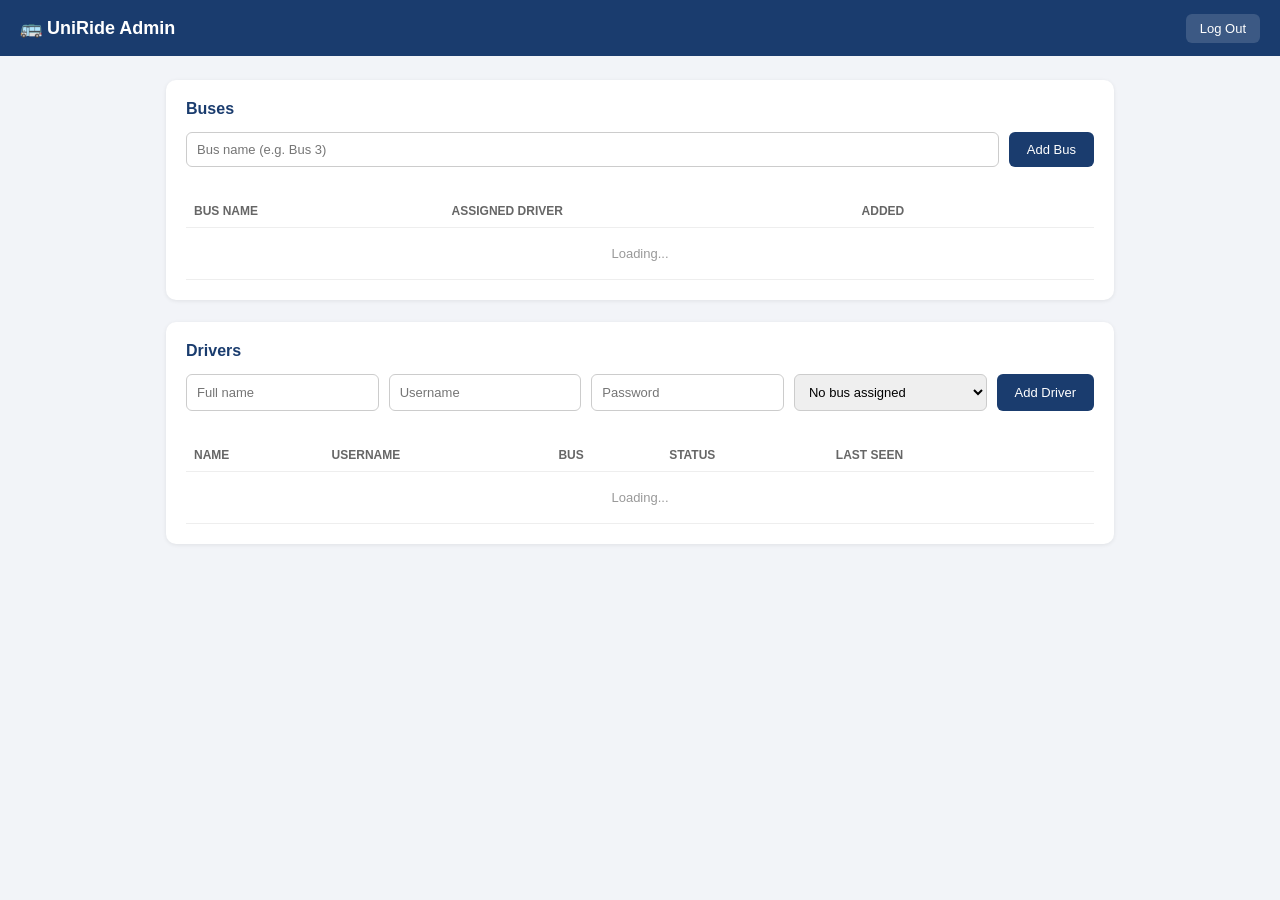
==== admin/dashboard.html @ 85908b2c "Add files via upload" ====
<!DOCTYPE html>
<html lang="en">
<head>
<meta charset="UTF-8" />
<meta name="viewport" content="width=device-width, initial-scale=1.0" />
<title>UniRide Admin — Dashboard</title>
<link rel="stylesheet" href="style.css" />
</head>
<body>

<div id="topbar">
    <h1>🚌 UniRide Admin</h1>
    <div class="right">
        <span id="welcomeMsg"></span>
        <button id="logoutBtn">Log Out</button>
    </div>
</div>

<div class="container">

    <!-- Buses -->
    <div class="panel">
        <h2>Buses</h2>
        <div class="form-row">
            <input type="text" id="busNameInput" placeholder="Bus name (e.g. Bus 3)" />
            <button id="addBusBtn">Add Bus</button>
        </div>
        <p id="busMsg" class="msg"></p>
        <table>
            <thead>
                <tr><th>Bus Name</th><th>Assigned Driver</th><th>Added</th><th></th></tr>
            </thead>
            <tbody id="busTableBody">
                <tr class="empty-row"><td colspan="4">Loading...</td></tr>
            </tbody>
        </table>
    </div>

    <!-- Drivers -->
    <div class="panel">
        <h2>Drivers</h2>
        <div class="form-row">
            <input type="text" id="driverFullName" placeholder="Full name" />
            <input type="text" id="driverUsername" placeholder="Username" />
            <input type="password" id="driverPassword" placeholder="Password" />
            <select id="driverBusSelect">
                <option value="">No bus assigned</option>
            </select>
            <button id="addDriverBtn">Add Driver</button>
        </div>
        <p id="driverMsg" class="msg"></p>
        <table>
            <thead>
                <tr><th>Name</th><th>Username</th><th>Bus</th><th>Status</th><th>Last Seen</th><th></th></tr>
            </thead>
            <tbody id="driverTableBody">
                <tr class="empty-row"><td colspan="6">Loading...</td></tr>
            </tbody>
        </table>
    </div>

</div>
</body>
</html>
---- admin/style.css ----
* { box-sizing: border-box; margin: 0; padding: 0; font-family: 'Segoe UI', Arial, sans-serif; }

body { background: #f2f4f8; color: #222; }

/* ---------- Login page ---------- */
.login-body {
    display: flex;
    align-items: center;
    justify-content: center;
    height: 100vh;
    background: linear-gradient(135deg, #1a3c6e, #2f6fb0);
}
.login-card {
    background: white;
    padding: 36px 32px;
    border-radius: 12px;
    box-shadow: 0 10px 30px rgba(0,0,0,0.2);
    width: 340px;
}
.login-card h1 { font-size: 22px; margin-bottom: 4px; color: #1a3c6e; }
.login-card .subtitle { font-size: 13px; color: #666; margin-bottom: 20px; }
.login-card label { display: block; font-size: 13px; margin-top: 12px; margin-bottom: 4px; color: #444; }
.login-card input {
    width: 100%;
    padding: 10px 12px;
    border: 1px solid #ccc;
    border-radius: 6px;
    font-size: 14px;
}
.login-card button {
    width: 100%;
    margin-top: 20px;
    padding: 11px;
    background: #1a3c6e;
    color: white;
    border: none;
    border-radius: 6px;
    font-size: 15px;
    cursor: pointer;
}
.login-card button:hover { background: #143257; }
.error-msg { color: #c0392b; font-size: 13px; margin-top: 10px; min-height: 16px; }
.hint { font-size: 11px; color: #999; margin-top: 18px; text-align: center; }

/* ---------- Dashboard ---------- */
#topbar {
    height: 56px;
    background: #1a3c6e;
    color: white;
    display: flex;
    align-items: center;
    justify-content: space-between;
    padding: 0 20px;
}
#topbar h1 { font-size: 18px; }
#topbar .right { display: flex; align-items: center; gap: 14px; font-size: 13px; }
#logoutBtn {
    background: rgba(255,255,255,0.15);
    border: none;
    color: white;
    padding: 7px 14px;
    border-radius: 6px;
    cursor: pointer;
    font-size: 13px;
}
#logoutBtn:hover { background: rgba(255,255,255,0.28); }

.container { max-width: 980px; margin: 24px auto; padding: 0 16px; }

.panel {
    background: white;
    border-radius: 10px;
    padding: 20px;
    margin-bottom: 22px;
    box-shadow: 0 1px 4px rgba(0,0,0,0.08);
}
.panel h2 { font-size: 16px; margin-bottom: 14px; color: #1a3c6e; }

.form-row { display: flex; gap: 10px; flex-wrap: wrap; margin-bottom: 12px; }
.form-row input, .form-row select {
    flex: 1;
    min-width: 140px;
    padding: 9px 10px;
    border: 1px solid #ccc;
    border-radius: 6px;
    font-size: 13px;
}
.form-row button {
    padding: 9px 18px;
    background: #1a3c6e;
    color: white;
    border: none;
    border-radius: 6px;
    cursor: pointer;
    font-size: 13px;
}
.form-row button:hover { background: #143257; }

table { width: 100%; border-collapse: collapse; font-size: 13px; }
th, td { text-align: left; padding: 9px 8px; border-bottom: 1px solid #eee; }
th { color: #666; font-weight: 600; font-size: 12px; text-transform: uppercase; }
tr:hover { background: #f9fafc; }

.badge { padding: 3px 9px; border-radius: 10px; font-size: 11px; font-weight: 600; }
.badge.active { background: #e3f6e5; color: #2e7d32; }
.badge.inactive { background: #f0f0f0; color: #888; }

.link-btn {
    background: none;
    border: none;
    color: #c0392b;
    cursor: pointer;
    font-size: 12px;
    text-decoration: underline;
}

.msg { font-size: 13px; margin-top: 8px; min-height: 16px; }
.msg.error { color: #c0392b; }
.msg.success { color: #2e7d32; }

.empty-row td { text-align: center; color: #999; padding: 18px; }
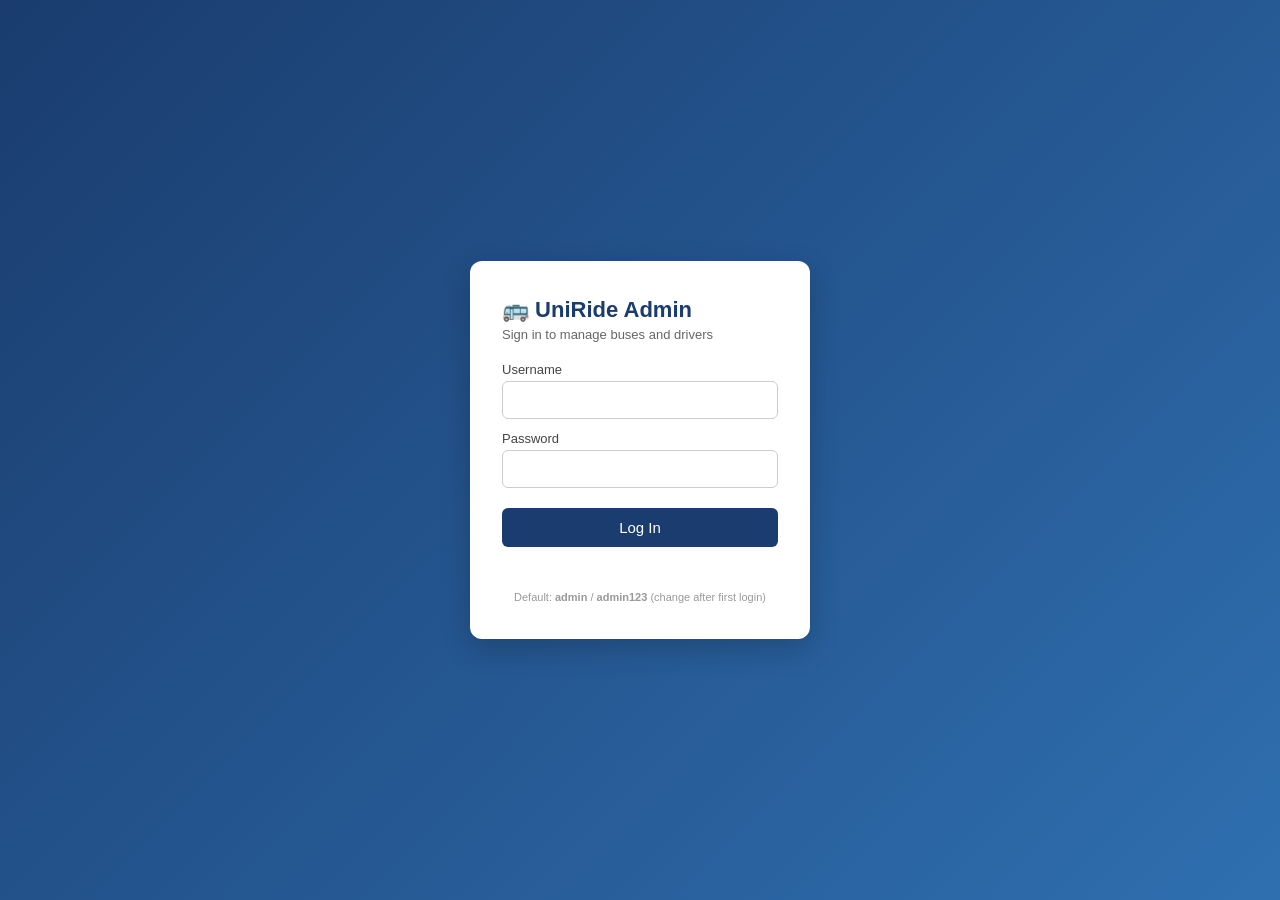
==== commit 91581643: "Add files via upload" ====
--- a/admin/dashboard.html
+++ b/admin/dashboard.html
@@ -1,64 +1,237 @@
-<!DOCTYPE html>
-<html lang="en">
-<head>
-<meta charset="UTF-8" />
-<meta name="viewport" content="width=device-width, initial-scale=1.0" />
-<title>UniRide Admin — Dashboard</title>
-<link rel="stylesheet" href="style.css" />
-</head>
-<body>
-
-<div id="topbar">
-    <h1>🚌 UniRide Admin</h1>
-    <div class="right">
-        <span id="welcomeMsg"></span>
-        <button id="logoutBtn">Log Out</button>
-    </div>
-</div>
-
-<div class="container">
-
-    <!-- Buses -->
-    <div class="panel">
-        <h2>Buses</h2>
-        <div class="form-row">
-            <input type="text" id="busNameInput" placeholder="Bus name (e.g. Bus 3)" />
-            <button id="addBusBtn">Add Bus</button>
-        </div>
-        <p id="busMsg" class="msg"></p>
-        <table>
-            <thead>
-                <tr><th>Bus Name</th><th>Assigned Driver</th><th>Added</th><th></th></tr>
-            </thead>
-            <tbody id="busTableBody">
-                <tr class="empty-row"><td colspan="4">Loading...</td></tr>
-            </tbody>
-        </table>
-    </div>
-
-    <!-- Drivers -->
-    <div class="panel">
-        <h2>Drivers</h2>
-        <div class="form-row">
-            <input type="text" id="driverFullName" placeholder="Full name" />
-            <input type="text" id="driverUsername" placeholder="Username" />
-            <input type="password" id="driverPassword" placeholder="Password" />
-            <select id="driverBusSelect">
-                <option value="">No bus assigned</option>
-            </select>
-            <button id="addDriverBtn">Add Driver</button>
-        </div>
-        <p id="driverMsg" class="msg"></p>
-        <table>
-            <thead>
-                <tr><th>Name</th><th>Username</th><th>Bus</th><th>Status</th><th>Last Seen</th><th></th></tr>
-            </thead>
-            <tbody id="driverTableBody">
-                <tr class="empty-row"><td colspan="6">Loading...</td></tr>
-            </tbody>
-        </table>
-    </div>
-
-</div>
-</body>
-</html>
+<!DOCTYPE html>
+<html lang="en">
+<head>
+<meta charset="UTF-8" />
+<meta name="viewport" content="width=device-width, initial-scale=1.0" />
+<title>UniRide Admin — Dashboard</title>
+<link rel="stylesheet" href="style.css" />
+</head>
+<body>
+
+<div id="topbar">
+    <h1>🚌 UniRide Admin</h1>
+    <div class="right">
+        <span id="welcomeMsg"></span>
+        <button id="logoutBtn">Log Out</button>
+    </div>
+</div>
+
+<div class="container">
+
+    <!-- Buses -->
+    <div class="panel">
+        <h2>Buses</h2>
+        <div class="form-row">
+            <input type="text" id="busNameInput" placeholder="Bus name (e.g. Bus 3)" />
+            <button id="addBusBtn">Add Bus</button>
+        </div>
+        <p id="busMsg" class="msg"></p>
+        <table>
+            <thead>
+                <tr><th>Bus Name</th><th>Assigned Driver</th><th>Added</th><th></th></tr>
+            </thead>
+            <tbody id="busTableBody">
+                <tr class="empty-row"><td colspan="4">Loading...</td></tr>
+            </tbody>
+        </table>
+    </div>
+
+    <!-- Drivers -->
+    <div class="panel">
+        <h2>Drivers</h2>
+        <div class="form-row">
+            <input type="text" id="driverFullName" placeholder="Full name" />
+            <input type="text" id="driverUsername" placeholder="Username" />
+            <input type="password" id="driverPassword" placeholder="Password" />
+            <select id="driverBusSelect">
+                <option value="">No bus assigned</option>
+            </select>
+            <button id="addDriverBtn">Add Driver</button>
+        </div>
+        <p id="driverMsg" class="msg"></p>
+        <table>
+            <thead>
+                <tr><th>Name</th><th>Username</th><th>Bus</th><th>Status</th><th>Last Seen</th><th></th></tr>
+            </thead>
+            <tbody id="driverTableBody">
+                <tr class="empty-row"><td colspan="6">Loading...</td></tr>
+            </tbody>
+        </table>
+    </div>
+
+</div>
+
+<script src="config.js"></script>
+<script>
+// ---- Auth guard ----
+const session = JSON.parse(sessionStorage.getItem('uniride_admin') || 'null');
+if (!session) {
+    window.location.href = 'index.html';
+}
+document.getElementById('welcomeMsg').textContent = session ? `Hi, ${session.username}` : '';
+document.getElementById('logoutBtn').addEventListener('click', () => {
+    sessionStorage.removeItem('uniride_admin');
+    window.location.href = 'index.html';
+});
+
+function showMsg(elId, text, isError) {
+    const el = document.getElementById(elId);
+    el.textContent = text;
+    el.className = 'msg ' + (isError ? 'error' : 'success');
+    setTimeout(() => { el.textContent = ''; }, 4000);
+}
+
+// ---- Buses ----
+async function loadBuses() {
+    const res = await fetch(`${API_BASE}/list_buses.php`);
+    const data = await res.json();
+    const buses = data.buses || [];
+
+    const tbody = document.getElementById('busTableBody');
+    tbody.innerHTML = '';
+    if (buses.length === 0) {
+        tbody.innerHTML = '<tr class="empty-row"><td colspan="4">No buses yet. Add one above.</td></tr>';
+    } else {
+        buses.forEach(bus => {
+            const tr = document.createElement('tr');
+            tr.innerHTML = `
+                <td>${escapeHtml(bus.bus_name)}</td>
+                <td>${bus.driver_name ? escapeHtml(bus.driver_name) : '<span style="color:#aaa">Unassigned</span>'}</td>
+                <td>${bus.created_at}</td>
+                <td><button class="link-btn" data-id="${bus.id}" data-action="delete-bus">Delete</button></td>
+            `;
+            tbody.appendChild(tr);
+        });
+    }
+
+    // Refresh the bus dropdown used when adding a driver
+    const select = document.getElementById('driverBusSelect');
+    const currentVal = select.value;
+    select.innerHTML = '<option value="">No bus assigned</option>';
+    buses.forEach(bus => {
+        const opt = document.createElement('option');
+        opt.value = bus.id;
+        opt.textContent = bus.bus_name;
+        select.appendChild(opt);
+    });
+    select.value = currentVal;
+}
+
+document.getElementById('addBusBtn').addEventListener('click', async () => {
+    const name = document.getElementById('busNameInput').value.trim();
+    if (!name) { showMsg('busMsg', 'Enter a bus name', true); return; }
+
+    const res = await fetch(`${API_BASE}/add_bus.php`, {
+        method: 'POST',
+        headers: { 'Content-Type': 'application/x-www-form-urlencoded' },
+        body: `bus_name=${encodeURIComponent(name)}`
+    });
+    const data = await res.json();
+    if (data.status === 'ok') {
+        document.getElementById('busNameInput').value = '';
+        showMsg('busMsg', 'Bus added', false);
+        loadBuses();
+    } else {
+        showMsg('busMsg', data.message || 'Failed to add bus', true);
+    }
+});
+
+document.getElementById('busTableBody').addEventListener('click', async (e) => {
+    if (e.target.dataset.action === 'delete-bus') {
+        if (!confirm('Delete this bus? Drivers assigned to it will become unassigned.')) return;
+        await fetch(`${API_BASE}/delete_bus.php`, {
+            method: 'POST',
+            headers: { 'Content-Type': 'application/x-www-form-urlencoded' },
+            body: `bus_id=${e.target.dataset.id}`
+        });
+        loadBuses();
+        loadDrivers();
+    }
+});
+
+// ---- Drivers ----
+async function loadDrivers() {
+    const res = await fetch(`${API_BASE}/list_drivers.php`);
+    const data = await res.json();
+    const drivers = data.drivers || [];
+
+    const tbody = document.getElementById('driverTableBody');
+    tbody.innerHTML = '';
+    if (drivers.length === 0) {
+        tbody.innerHTML = '<tr class="empty-row"><td colspan="6">No drivers yet. Add one above.</td></tr>';
+    } else {
+        drivers.forEach(d => {
+            const tr = document.createElement('tr');
+            const statusBadge = d.is_active == 1
+                ? '<span class="badge active">Tracking</span>'
+                : '<span class="badge inactive">Offline</span>';
+            tr.innerHTML = `
+                <td>${escapeHtml(d.full_name)}</td>
+                <td>${escapeHtml(d.username)}</td>
+                <td>${d.bus_name ? escapeHtml(d.bus_name) : '<span style="color:#aaa">None</span>'}</td>
+                <td>${statusBadge}</td>
+                <td>${d.last_seen || '—'}</td>
+                <td><button class="link-btn" data-id="${d.id}" data-action="delete-driver">Delete</button></td>
+            `;
+            tbody.appendChild(tr);
+        });
+    }
+}
+
+document.getElementById('addDriverBtn').addEventListener('click', async () => {
+    const full_name = document.getElementById('driverFullName').value.trim();
+    const username = document.getElementById('driverUsername').value.trim();
+    const password = document.getElementById('driverPassword').value;
+    const bus_id = document.getElementById('driverBusSelect').value;
+
+    if (!full_name || !username || !password) {
+        showMsg('driverMsg', 'Full name, username, and password are required', true);
+        return;
+    }
+
+    const res = await fetch(`${API_BASE}/add_driver.php`, {
+        method: 'POST',
+        headers: { 'Content-Type': 'application/x-www-form-urlencoded' },
+        body: `full_name=${encodeURIComponent(full_name)}&username=${encodeURIComponent(username)}&password=${encodeURIComponent(password)}&bus_id=${encodeURIComponent(bus_id)}`
+    });
+    const data = await res.json();
+    if (data.status === 'ok') {
+        document.getElementById('driverFullName').value = '';
+        document.getElementById('driverUsername').value = '';
+        document.getElementById('driverPassword').value = '';
+        document.getElementById('driverBusSelect').value = '';
+        showMsg('driverMsg', 'Driver added', false);
+        loadDrivers();
+        loadBuses();
+    } else {
+        showMsg('driverMsg', data.message || 'Failed to add driver', true);
+    }
+});
+
+document.getElementById('driverTableBody').addEventListener('click', async (e) => {
+    if (e.target.dataset.action === 'delete-driver') {
+        if (!confirm('Delete this driver account?')) return;
+        await fetch(`${API_BASE}/delete_driver.php`, {
+            method: 'POST',
+            headers: { 'Content-Type': 'application/x-www-form-urlencoded' },
+            body: `driver_id=${e.target.dataset.id}`
+        });
+        loadDrivers();
+        loadBuses();
+    }
+});
+
+function escapeHtml(str) {
+    const div = document.createElement('div');
+    div.textContent = str;
+    return div.innerHTML;
+}
+
+// Initial load + auto-refresh driver status every 10s
+loadBuses();
+loadDrivers();
+setInterval(loadDrivers, 10000);
+</script>
+
+</body>
+</html>
--- a/admin/style.css
+++ b/admin/style.css
@@ -1,121 +1,121 @@
-* { box-sizing: border-box; margin: 0; padding: 0; font-family: 'Segoe UI', Arial, sans-serif; }
-
-body { background: #f2f4f8; color: #222; }
-
-/* ---------- Login page ---------- */
-.login-body {
-    display: flex;
-    align-items: center;
-    justify-content: center;
-    height: 100vh;
-    background: linear-gradient(135deg, #1a3c6e, #2f6fb0);
-}
-.login-card {
-    background: white;
-    padding: 36px 32px;
-    border-radius: 12px;
-    box-shadow: 0 10px 30px rgba(0,0,0,0.2);
-    width: 340px;
-}
-.login-card h1 { font-size: 22px; margin-bottom: 4px; color: #1a3c6e; }
-.login-card .subtitle { font-size: 13px; color: #666; margin-bottom: 20px; }
-.login-card label { display: block; font-size: 13px; margin-top: 12px; margin-bottom: 4px; color: #444; }
-.login-card input {
-    width: 100%;
-    padding: 10px 12px;
-    border: 1px solid #ccc;
-    border-radius: 6px;
-    font-size: 14px;
-}
-.login-card button {
-    width: 100%;
-    margin-top: 20px;
-    padding: 11px;
-    background: #1a3c6e;
-    color: white;
-    border: none;
-    border-radius: 6px;
-    font-size: 15px;
-    cursor: pointer;
-}
-.login-card button:hover { background: #143257; }
-.error-msg { color: #c0392b; font-size: 13px; margin-top: 10px; min-height: 16px; }
-.hint { font-size: 11px; color: #999; margin-top: 18px; text-align: center; }
-
-/* ---------- Dashboard ---------- */
-#topbar {
-    height: 56px;
-    background: #1a3c6e;
-    color: white;
-    display: flex;
-    align-items: center;
-    justify-content: space-between;
-    padding: 0 20px;
-}
-#topbar h1 { font-size: 18px; }
-#topbar .right { display: flex; align-items: center; gap: 14px; font-size: 13px; }
-#logoutBtn {
-    background: rgba(255,255,255,0.15);
-    border: none;
-    color: white;
-    padding: 7px 14px;
-    border-radius: 6px;
-    cursor: pointer;
-    font-size: 13px;
-}
-#logoutBtn:hover { background: rgba(255,255,255,0.28); }
-
-.container { max-width: 980px; margin: 24px auto; padding: 0 16px; }
-
-.panel {
-    background: white;
-    border-radius: 10px;
-    padding: 20px;
-    margin-bottom: 22px;
-    box-shadow: 0 1px 4px rgba(0,0,0,0.08);
-}
-.panel h2 { font-size: 16px; margin-bottom: 14px; color: #1a3c6e; }
-
-.form-row { display: flex; gap: 10px; flex-wrap: wrap; margin-bottom: 12px; }
-.form-row input, .form-row select {
-    flex: 1;
-    min-width: 140px;
-    padding: 9px 10px;
-    border: 1px solid #ccc;
-    border-radius: 6px;
-    font-size: 13px;
-}
-.form-row button {
-    padding: 9px 18px;
-    background: #1a3c6e;
-    color: white;
-    border: none;
-    border-radius: 6px;
-    cursor: pointer;
-    font-size: 13px;
-}
-.form-row button:hover { background: #143257; }
-
-table { width: 100%; border-collapse: collapse; font-size: 13px; }
-th, td { text-align: left; padding: 9px 8px; border-bottom: 1px solid #eee; }
-th { color: #666; font-weight: 600; font-size: 12px; text-transform: uppercase; }
-tr:hover { background: #f9fafc; }
-
-.badge { padding: 3px 9px; border-radius: 10px; font-size: 11px; font-weight: 600; }
-.badge.active { background: #e3f6e5; color: #2e7d32; }
-.badge.inactive { background: #f0f0f0; color: #888; }
-
-.link-btn {
-    background: none;
-    border: none;
-    color: #c0392b;
-    cursor: pointer;
-    font-size: 12px;
-    text-decoration: underline;
-}
-
-.msg { font-size: 13px; margin-top: 8px; min-height: 16px; }
-.msg.error { color: #c0392b; }
-.msg.success { color: #2e7d32; }
-
-.empty-row td { text-align: center; color: #999; padding: 18px; }
+* { box-sizing: border-box; margin: 0; padding: 0; font-family: 'Segoe UI', Arial, sans-serif; }
+
+body { background: #f2f4f8; color: #222; }
+
+/* ---------- Login page ---------- */
+.login-body {
+    display: flex;
+    align-items: center;
+    justify-content: center;
+    height: 100vh;
+    background: linear-gradient(135deg, #1a3c6e, #2f6fb0);
+}
+.login-card {
+    background: white;
+    padding: 36px 32px;
+    border-radius: 12px;
+    box-shadow: 0 10px 30px rgba(0,0,0,0.2);
+    width: 340px;
+}
+.login-card h1 { font-size: 22px; margin-bottom: 4px; color: #1a3c6e; }
+.login-card .subtitle { font-size: 13px; color: #666; margin-bottom: 20px; }
+.login-card label { display: block; font-size: 13px; margin-top: 12px; margin-bottom: 4px; color: #444; }
+.login-card input {
+    width: 100%;
+    padding: 10px 12px;
+    border: 1px solid #ccc;
+    border-radius: 6px;
+    font-size: 14px;
+}
+.login-card button {
+    width: 100%;
+    margin-top: 20px;
+    padding: 11px;
+    background: #1a3c6e;
+    color: white;
+    border: none;
+    border-radius: 6px;
+    font-size: 15px;
+    cursor: pointer;
+}
+.login-card button:hover { background: #143257; }
+.error-msg { color: #c0392b; font-size: 13px; margin-top: 10px; min-height: 16px; }
+.hint { font-size: 11px; color: #999; margin-top: 18px; text-align: center; }
+
+/* ---------- Dashboard ---------- */
+#topbar {
+    height: 56px;
+    background: #1a3c6e;
+    color: white;
+    display: flex;
+    align-items: center;
+    justify-content: space-between;
+    padding: 0 20px;
+}
+#topbar h1 { font-size: 18px; }
+#topbar .right { display: flex; align-items: center; gap: 14px; font-size: 13px; }
+#logoutBtn {
+    background: rgba(255,255,255,0.15);
+    border: none;
+    color: white;
+    padding: 7px 14px;
+    border-radius: 6px;
+    cursor: pointer;
+    font-size: 13px;
+}
+#logoutBtn:hover { background: rgba(255,255,255,0.28); }
+
+.container { max-width: 980px; margin: 24px auto; padding: 0 16px; }
+
+.panel {
+    background: white;
+    border-radius: 10px;
+    padding: 20px;
+    margin-bottom: 22px;
+    box-shadow: 0 1px 4px rgba(0,0,0,0.08);
+}
+.panel h2 { font-size: 16px; margin-bottom: 14px; color: #1a3c6e; }
+
+.form-row { display: flex; gap: 10px; flex-wrap: wrap; margin-bottom: 12px; }
+.form-row input, .form-row select {
+    flex: 1;
+    min-width: 140px;
+    padding: 9px 10px;
+    border: 1px solid #ccc;
+    border-radius: 6px;
+    font-size: 13px;
+}
+.form-row button {
+    padding: 9px 18px;
+    background: #1a3c6e;
+    color: white;
+    border: none;
+    border-radius: 6px;
+    cursor: pointer;
+    font-size: 13px;
+}
+.form-row button:hover { background: #143257; }
+
+table { width: 100%; border-collapse: collapse; font-size: 13px; }
+th, td { text-align: left; padding: 9px 8px; border-bottom: 1px solid #eee; }
+th { color: #666; font-weight: 600; font-size: 12px; text-transform: uppercase; }
+tr:hover { background: #f9fafc; }
+
+.badge { padding: 3px 9px; border-radius: 10px; font-size: 11px; font-weight: 600; }
+.badge.active { background: #e3f6e5; color: #2e7d32; }
+.badge.inactive { background: #f0f0f0; color: #888; }
+
+.link-btn {
+    background: none;
+    border: none;
+    color: #c0392b;
+    cursor: pointer;
+    font-size: 12px;
+    text-decoration: underline;
+}
+
+.msg { font-size: 13px; margin-top: 8px; min-height: 16px; }
+.msg.error { color: #c0392b; }
+.msg.success { color: #2e7d32; }
+
+.empty-row td { text-align: center; color: #999; padding: 18px; }
